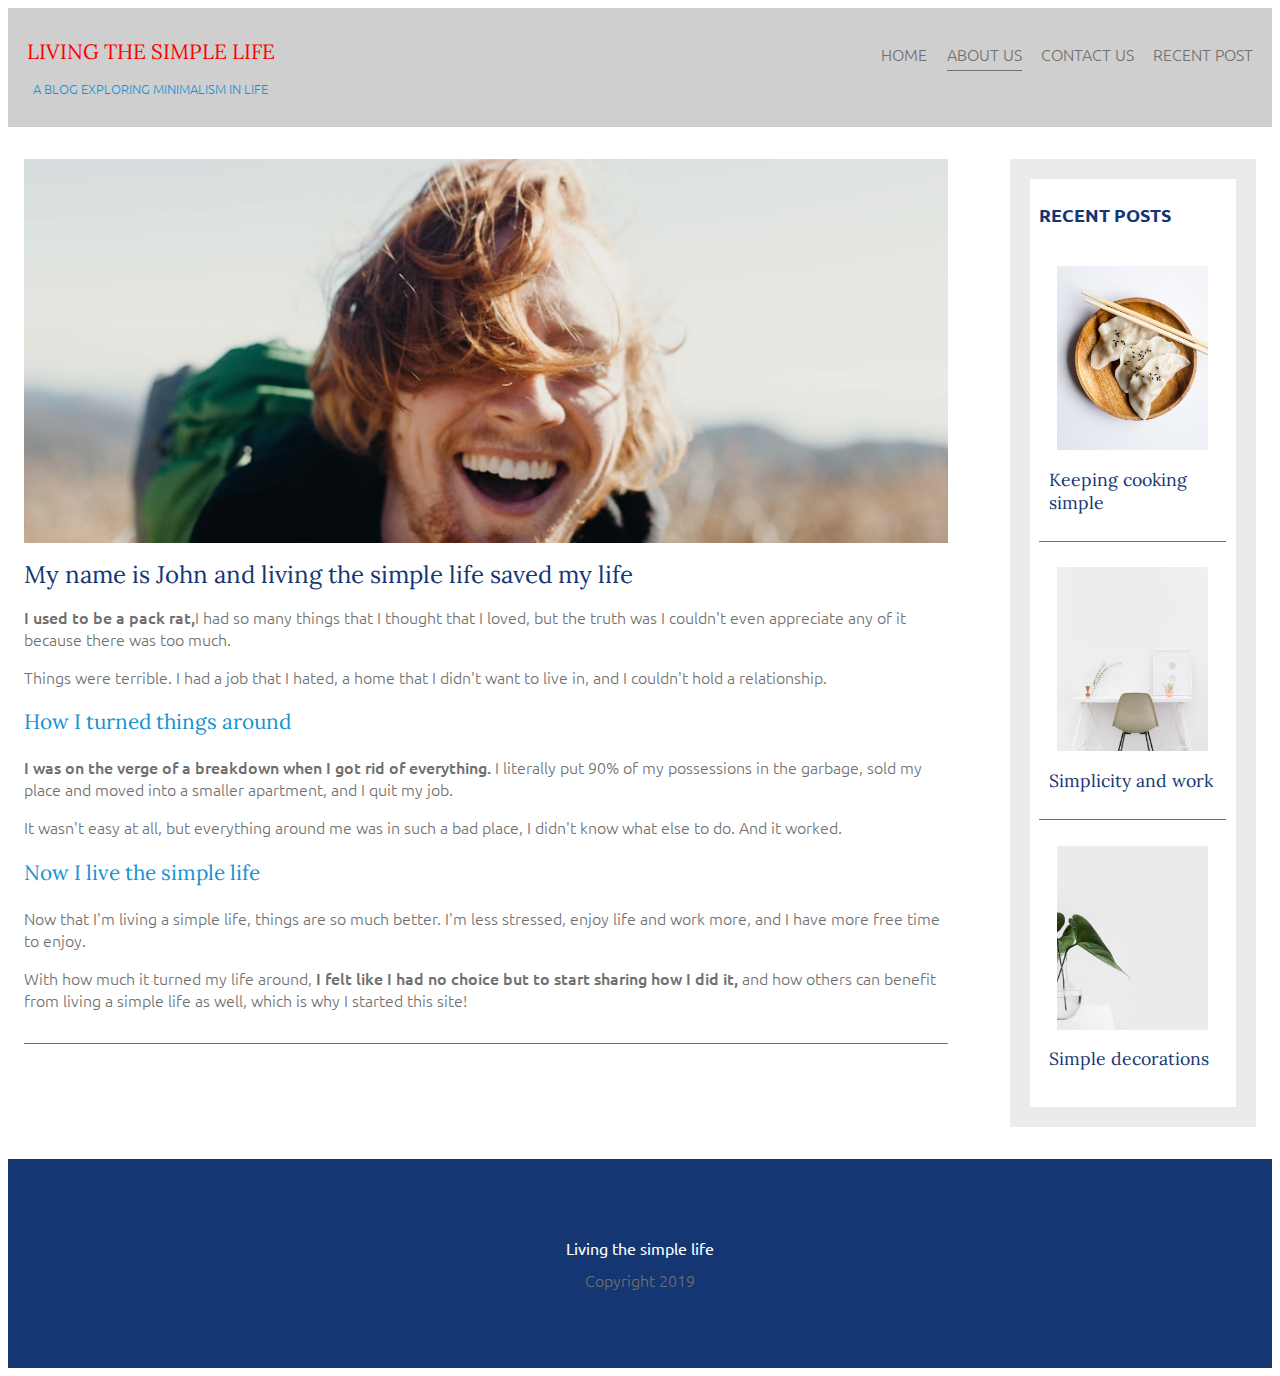
==== about.html @ db70579d "added files" ====
<!DOCTYPE html>
<html lang="en">
<head>
  <meta charset="UTF-8">
  <meta name="viewport" content="width=device-width, initial-scale=1.0">
  <title>Document</title>
  <link rel="stylesheet" href="./about.css">
  <link href="https://fonts.googleapis.com/css?family=Lora|Ubuntu:500,300,400,450,700&amp;display=swap" rel="stylesheet">
</head>
<body>
<!-- header -->
<header>
  <div class="header-wrapper">
  
      <div class="title">
          <h1>LIVING THE SIMPLE LIFE</h1>
          <P class="subtitle">A BLOG EXPLORING MINIMALISM IN LIFE</P>
      </div>

      <!-- navigation bar -->

      <div class="nav">
          <nav>
            <ul>
              <li><a  href="./index.html">Home</a></li>
              <li><a class="current" href="./about.html">About Us</a></li>
              <li><a href="./contact.html">Contact Us</a></li>
              <li><a href="./recent-post.html">Recent post</a></li>
            </ul>
          </nav>
        </div>
  </div>
</header>
<div class="hold-container">

  <div class="container">

    <main role="main">
        <!-- first big article -->
      <article class="article-featured">
        
        <div class="forImage">
          <img src="./images/main-widget-image.jpeg" alt="" class="widget-image">
        </div>
        
  
        <div class="forMain">
            
            <h2 class="featured-tittle order-tittle">My name is John and living the simple life saved my life</h2>
            <p class="featured-body"> 
            <span id="starting-line">I used to be a pack rat,</span>I had so many things that I thought that I loved, but the truth was I couldn't even appreciate any of it because there was too much. </p>
            
            <p>Things were terrible. I had a job that I hated, a home that I didn't want to live in, and I couldn't hold a relationship.
            </p>
            <h3> How I turned things around</h3>
            <p> <span id="starting-line">I was on the verge of a breakdown when I got rid of everything. </span>I literally put 90% of my possessions in the garbage, sold my place and moved into a smaller apartment, and I quit my job.
            </p>
            <p>
                It wasn't easy at all, but everything around me was in such a bad place, I didn't know what else to do. And it worked. 
            </p>

            <h3>Now I live the simple life </h3>
            <p>Now that I'm living a simple life, things are so much better. I'm less stressed, enjoy life and work more, and I have more free time to enjoy.
            </p>
            <p> With how much it turned my life around, <span id="starting-line">I felt like I had no choice but to start sharing how I did it,</span> and how others can benefit from living a simple life as well, which is why I started this site!
            </p>
    
        </div>
          
        
      </article>
      <!-- small articles begin -->
      <!-- first one -->
     
      </article>
    </main>
  
  
    <!-- aside bar starts -->
    <aside class="aside-widget">
      <div class="secondary-widget widget">
        <h2 class="widget-tittle">RECENT POSTS</h2>
  
        <!--widget one -->
        <div class="small-widget widget">
          <h3 class="small-widget-tittle">Keeping cooking simple</h3>
          <img src="./images/recent-article-image-one.jpeg" alt="" class="widget-image small-widget-images">
        </div>
        <!-- widget two -->
        <div class="small-widget widget">
          <h3 class="small-widget-tittle">Simplicity and work</h3>
          <img src="./images/recent-article-image-two.jpeg" alt="" class="widget-image small-widget-images">
        </div>
        <!-- widget three -->
        <div class="small-widget widget">
          <h3 class="small-widget-tittle">Simple decorations</h3>
          <img src="./images/recent-article-image-three.jpeg" alt="" class="widget-image small-widget-images">
        </div>
  
      </div>
  
    </aside>
  
  </div>

</div>



<footer>
  <div class="footer">
    <p class="footer_tittle"> <strong>Living the simple life</strong> </p>
    <p class="copy">Copyright 2019</p>
  </div>
  
</footer>



  
</body>
</html>
---- about.css ----
*{
  box-sizing: border-box;
}

/*
typography for vavigation bar
*/

footer{
  width: 100%;
  margin: 0 auto;
}

.footer{
  display: flex;
  justify-content: center;
  line-height: 0;
  flex-direction: column;
  background: #143774 0% 0% no-repeat padding-box;
  text-align: center;
  color: white;
  width: 100%;
  height: 209px;
}



h1,
h2,
h3{
 font-family: 'Lora', serif;
 font-weight: 400;
 color: #143774;
}

h3{
  color: #1792d2;
}

h2{
  font-size: 1.5rem;
}


p{
  font-size: 1.1rem;
}

h1{
 font-size: 1.3rem;
}

.current{
  border-bottom:1px solid #707070 ;
  padding-bottom: .3rem;
}

.footer_tittle{
  color: white;
}


nav ul li a{
 font-size: 1rem;
 color: #707070;
 text-transform: uppercase;
}

.subtitle{
 font-size: .8rem;
 color: #1792d2;
}


.widget-image{
  height: 133px;
}

.main-widget{
  height: 356px;
}

.main-widget,
.secondary-widget{
  margin: 1rem 0;
  border: 20px solid #EBEBEB;
  padding: 1.5rem;
}

.small-widget-images{
  height: 87px;
}


/*

to get fonts

*/



 /* article title */

 .article-tittle{
  font-size: 1.5rem;
 }

 .article-read-more,
 .article-info{
  font-size: .875rem;
 }

 .article-read-more{
  color: #1792d2;
  text-decoration: none;
  font-weight: 700;
 }

 .article-read-more:hover,
 .article-read-more:focus{
  color: #143774;
  text-decoration: underline;
 }

 #starting-line{
  font-weight: 450;
 }

 #link-inside{
  font-weight: 400;
  text-decoration: none;
  color: #1792d2;
 }

 #link-inside:hover,
 #link-inside:focus{
  color: #707070;
  text-decoration: underline;
 }




 /*
================ 
layout for navigation bar
================ 
 */

 body{
  font-family: 'Ubuntu', sans-serif;
  font-size: 1.125rem;
  font-weight: 300;
 }


header{
  width:100%;
  margin: 0 auto;
  text-align: center;
  background-color: #cfcfcf;
  padding: 1rem 0rem;
  display: flex;
  justify-content: center;
}
.header-wrapper{
  width: 97%;
  margin: 0 auto;
}






img{
  max-width: 100%;
  display: block;
  width: 100%;
  height: 242px;
}


nav ul li{
  list-style-type: none;
  margin-bottom: .5rem;
}

nav  ul{
  padding: 0;
}



nav ul li a{
  text-decoration: none;
}


/* nav{
  display: flex;
  justify-content: center;
  margin: .5rem 0;
} */

/* body layout */
.container{
  margin: 1rem 1rem ;
  /* width: 95%; */
}

.hold-container{
  display: flex;
  width: 100%;
  justify-content: center;
}

article{
  margin: 2rem 0;
  /* padding-bottom: 1rem; */
  border-bottom: 1.5px solid  #707070;
}

p{
  color: #707070;
}

.widget-image{
  object-fit: cover;
  max-height: 400px;
}

/*
================ 
small tablet view for body //medium screens
================ 
 */

 /* @media screen and (min-width: 550px) and (max-width: 700px) {


 } */


/*
================ 
big tablet view //medium screens
================ 

*/
 @media screen and (min-width: 550px) and (max-width: 1034px) {
  .header-wrapper{
    display: block;
  }

  h1{
    color: blue;
  }

  nav ul{
    display: flex;
    justify-content: center;
  }

  nav ul li{
    list-style-type: none;
    margin-bottom: 0;
    margin-left: 1.2rem;
  }
}

 


/*
================ 
computer view //big screens
================ 
 */

 
 @media screen and (min-width:900px ){
  .header-wrapper{
    display: flex;
    justify-content:space-between;
  }


  header{
    flex-direction: column;
  }

  nav ul{
    display: flex;
  }

  h1{
    color: red;
    
  }

  nav ul li{
    list-style-type: none;
    margin-bottom: 0;
    margin-left: 1.2rem;
  }
}



/* body media qieries */

/*
trying negative margin effect


@media screen and (min-width: 550px) and (max-width: 1034px) {

  img{
    padding-bottom: 1rem;
  }

  .featured-tittle,
  .recent-tittle{
    margin-top: -2.3rem;
  }

  .article-info{
    text-align: right;
  }

}

*/



@media screen and (min-width: 799px){

  .container{
    display: flex;
    justify-content: space-between;
    align-items: flex-start;
  }
  .aside-widget{
    width: 100;
    padding-top: 0;
  }

  main{
    width: %;
  }

}


.main-widget{
  margin: 0rem 0;
}

article{
  margin: 0rem 0;
}



.article-tittle{
  font-size: 1rem;
 }
h2{
  font-size: 1.5rem;
}

h3{
  font-size:1.3rem;
}


p{
  font-size: 1rem;
}

.widget-body{
  font-size: 1.1rem;
}


img{
  padding-top:1rem ;
}

.widget-tittle{
  font-family: 'Ubuntu';
  font-weight: 700;
}



.small-widget-tittle,
.widget-tittle{
  font-size: 1.1rem;
  color: #143774;
}

.article-featured{
  display: flex;
  flex-direction: column;
}
.order-tittle{
  order: -1;
  padding: 0;
  margin: 0;
}

.widget{
  border-width: 20px;
  padding: .6rem;
}

.main-widget{
  height:400px ;
  min-width: 158px;
}

.small-widget{
  display: flex;
  flex-direction: column;
}

.widget-image{
  order: -1;
}

.small-widget{
  border-bottom: 1px solid #707070;
}

.small-widget:last-child{
  border-bottom: 0;
}




@media screen and (min-width: 800px){
  img{
    background-position: center;
    background-size: cover;
    margin: 0 auto;
    height: 350px;
  }
  .small-widget-images{
    height: 350px;
  }

  .aside-widget{
    width: 40%;
  }

  main{
    width: 50%;
  }

  .article-info{
    order: 2;
  }
  .order-tittle{
    order: 3;
  }
  .order-img{
    order: 1;
  }

  .featured-body{
    order: 4;
  }

  .article-read-more{
    order: 5;
  }

  .aside-widget{
    width: 20%;
    padding-top: 0;
  }

  main{
    width: 75%;
  }
  
  


  /* .widget-image{
    height: 250px;
  } */


  .main-widget{
    padding-top: 0;
    height: 400px;
  }

  .widget-image{
    height: 400px;
  }



  .small-widget-images{
    height: 200px;
    width: 90%;
  }

}

.article-featured, 
  .article-recent{
    display: flex;
    flex-direction: column;
    padding-bottom: 1rem;
    
  }


.forMain{
  padding-top: 1rem;
}

.container,
.header{
    min-width: 350px;
  }
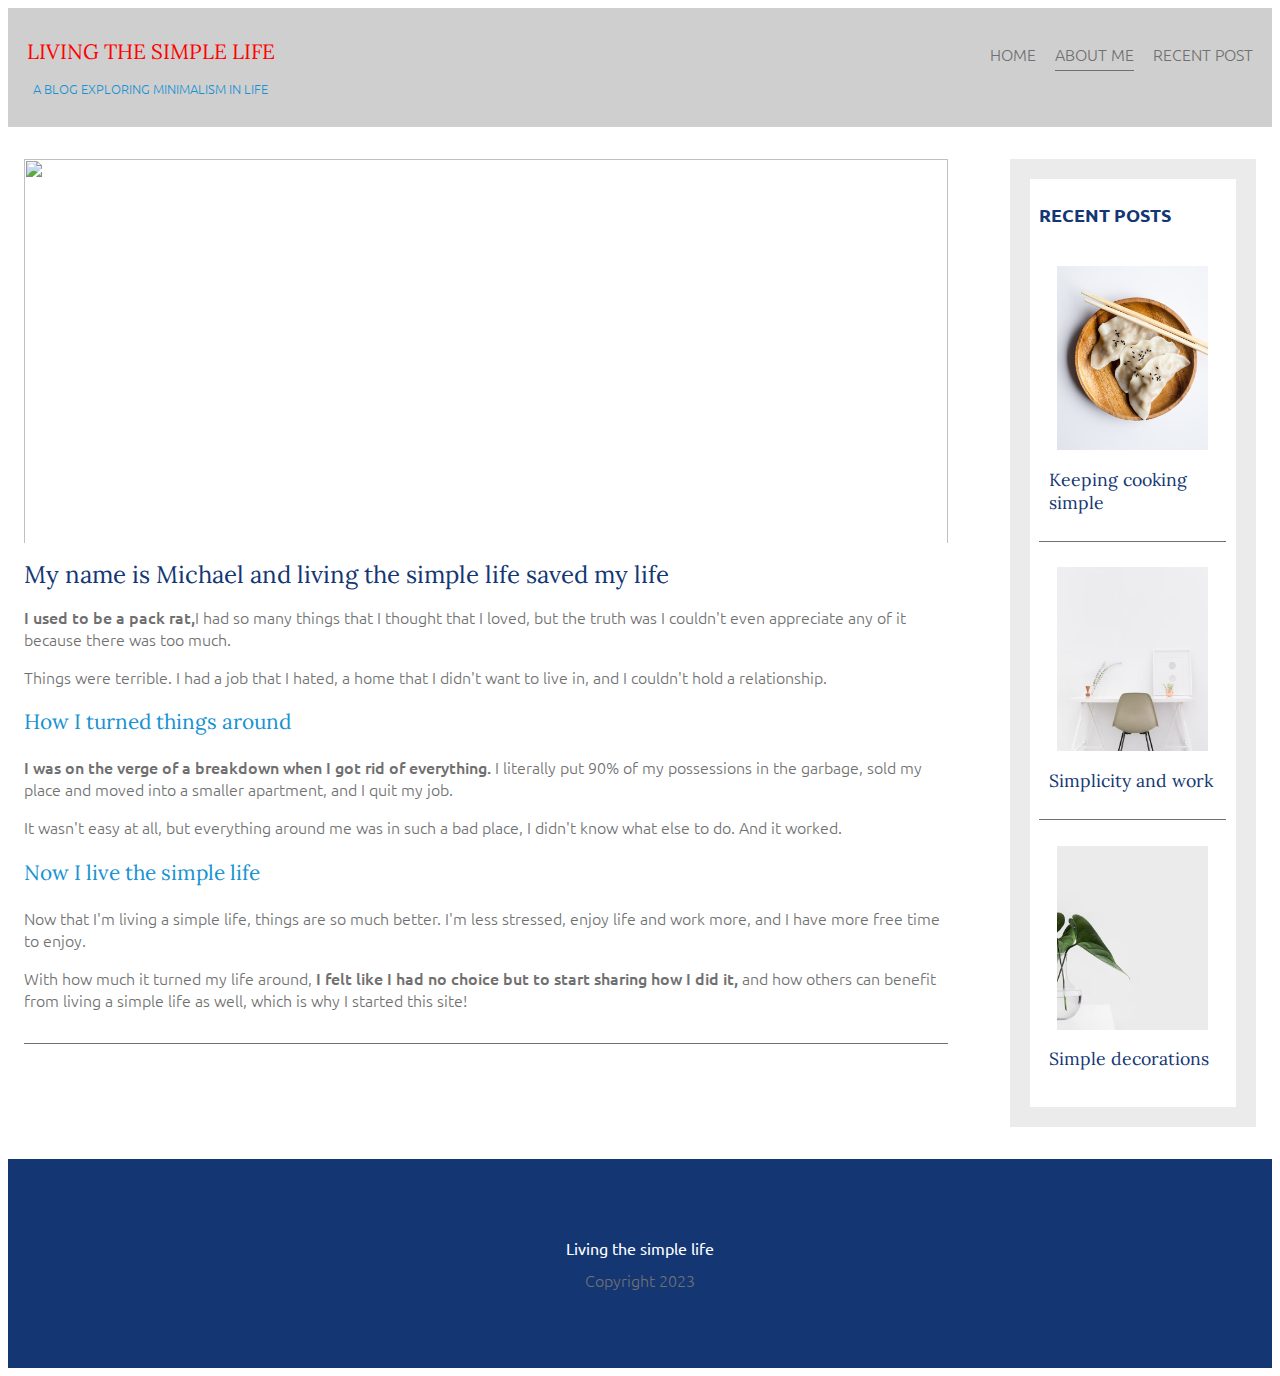
==== commit 650e951c: "about.html" ====
--- a/about.html
+++ b/about.html
@@ -23,8 +23,7 @@
           <nav>
             <ul>
               <li><a  href="./index.html">Home</a></li>
-              <li><a class="current" href="./about.html">About Us</a></li>
-              <li><a href="./contact.html">Contact Us</a></li>
+              <li><a class="current" href="./about.html">About Me</a></li>
               <li><a href="./recent-post.html">Recent post</a></li>
             </ul>
           </nav>
@@ -40,13 +39,13 @@
       <article class="article-featured">
         
         <div class="forImage">
-          <img src="./images/main-widget-image.jpeg" alt="" class="widget-image">
+          <img src="./images/michael.JPG" alt="" class="widget-image">
         </div>
         
   
         <div class="forMain">
             
-            <h2 class="featured-tittle order-tittle">My name is John and living the simple life saved my life</h2>
+            <h2 class="featured-tittle order-tittle">My name is Michael and living the simple life saved my life</h2>
             <p class="featured-body"> 
             <span id="starting-line">I used to be a pack rat,</span>I had so many things that I thought that I loved, but the truth was I couldn't even appreciate any of it because there was too much. </p>
             
@@ -110,7 +109,7 @@
 <footer>
   <div class="footer">
     <p class="footer_tittle"> <strong>Living the simple life</strong> </p>
-    <p class="copy">Copyright 2019</p>
+    <p class="copy">Copyright 2023</p>
   </div>
   
 </footer>
@@ -119,4 +118,4 @@
 
   
 </body>
-</html>+</html>
